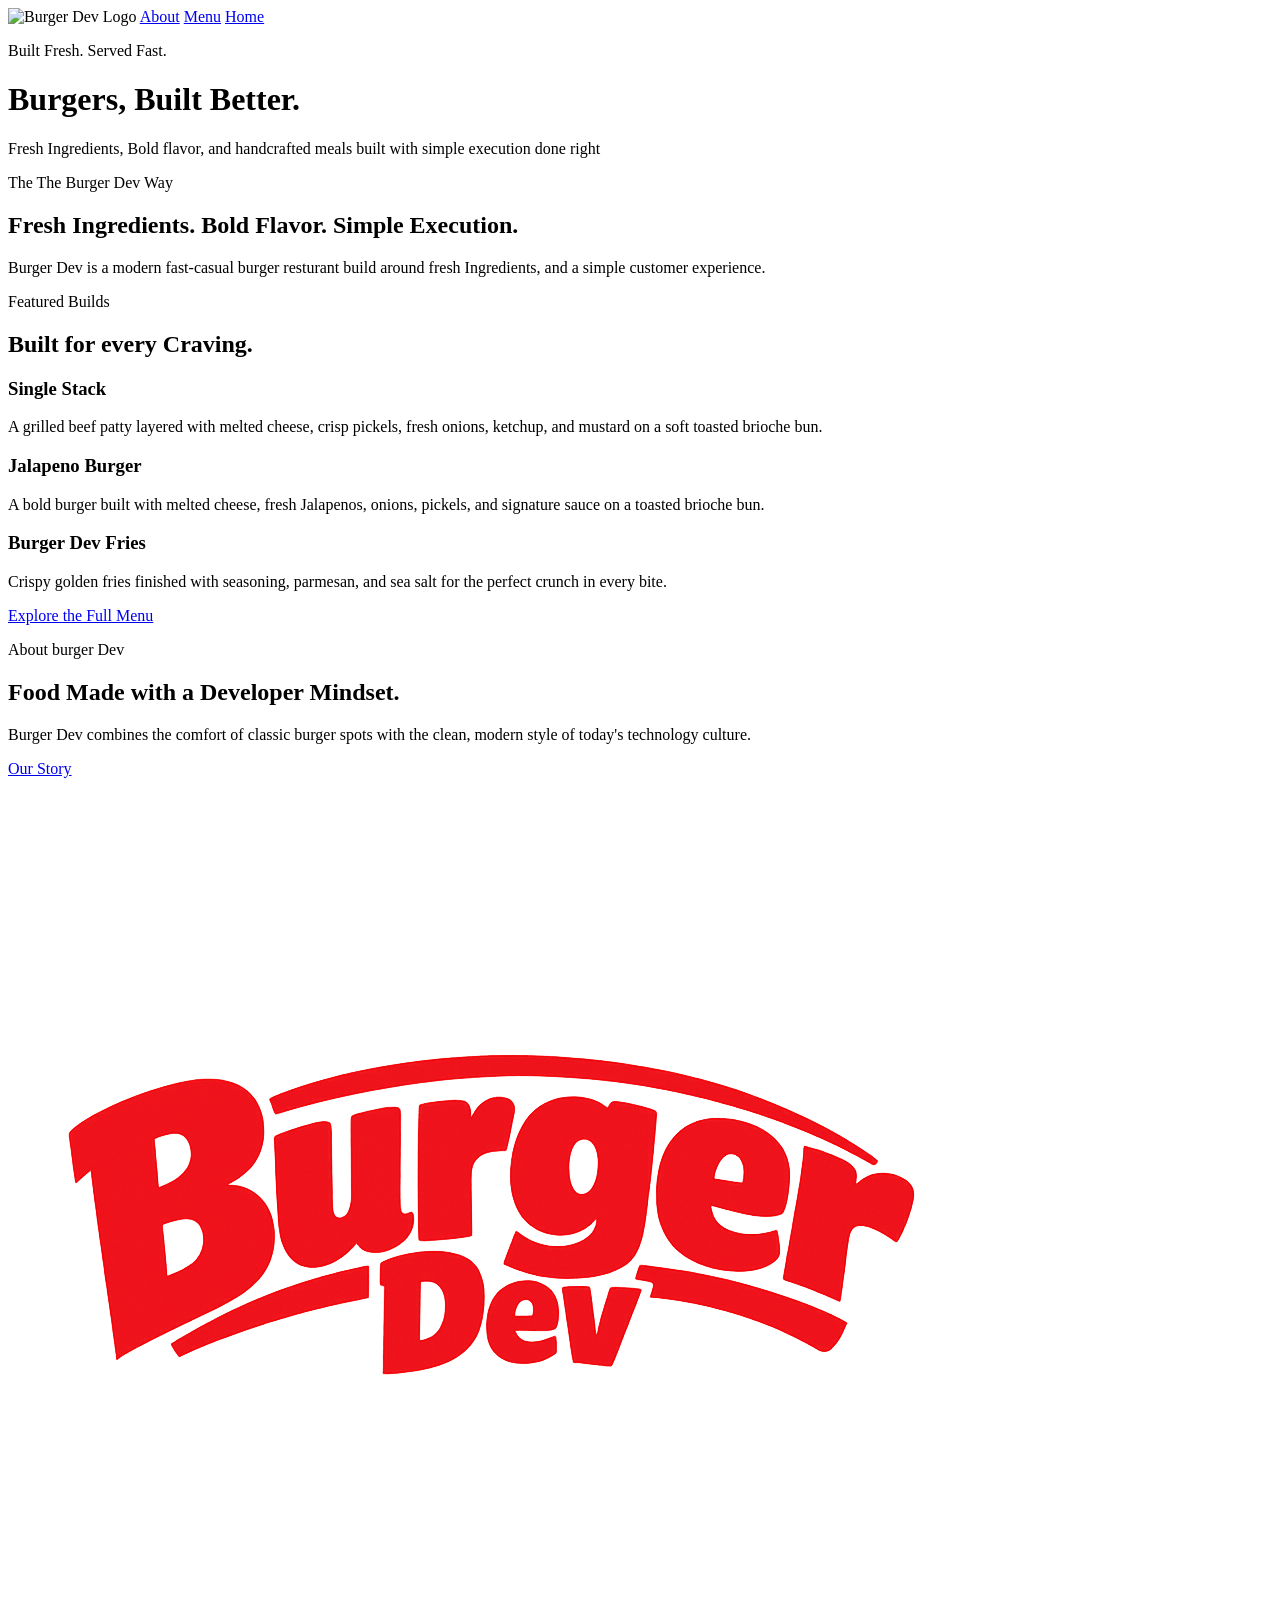
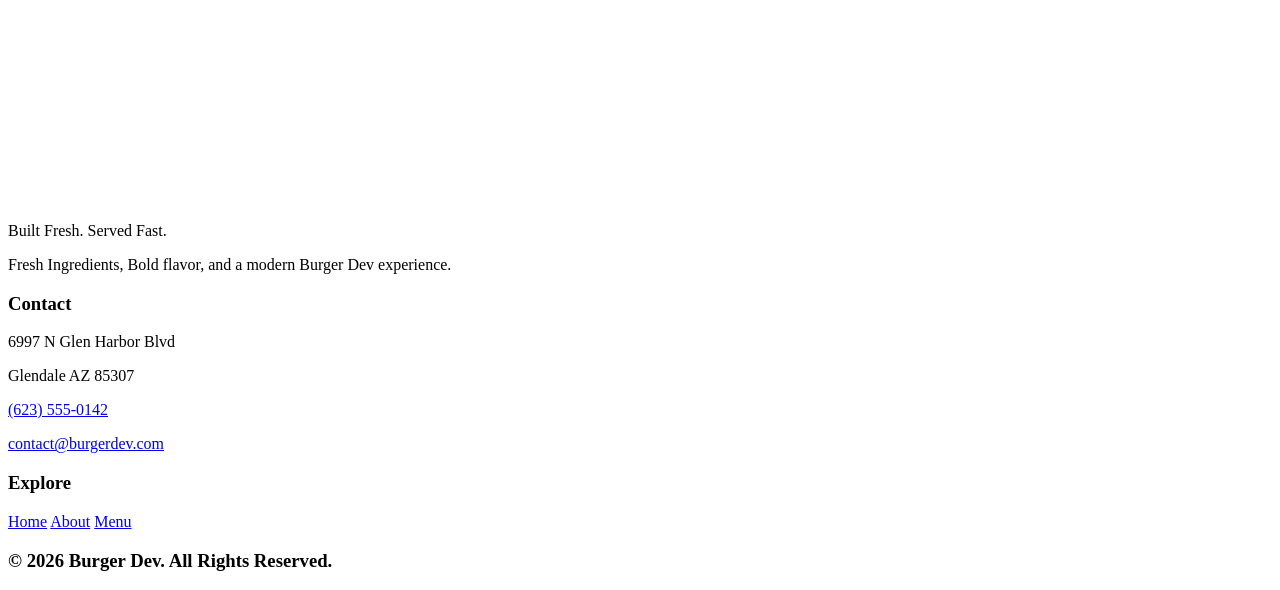
==== index.html @ a1a1878e "first commit" ====
<!DOCTYPE html>
<html lang="en">
    <head>
        <meta charset="UTF-8">
        <meta name="viewport" content="width=device-width, inital-scale=1.0">    
        <title>Burger Dev | Built Fresh. Served Fresh.</title>
    </head>
    <body>
        <!-- Navigation -->
        <nav>
            <img src="./images/Burger_Dev_logo.png" alt="Burger Dev Logo">
            <a href="./about/">About</a>
            <a href="./menu/">Menu</a>
            <a href="./">Home</a>
        </nav>

        <!-- Hero Section -->
        <header>

            <p>Built Fresh. Served Fast.</p>

            <h1>Burgers, Built Better.</h1>

            <p>Fresh Ingredients, Bold flavor, and handcrafted meals built with simple execution done right</p>

        </header>

    <main>
        <!-- Brand Introduction -->
        <section>

        <P> The The Burger Dev Way</P>

        <h2>Fresh Ingredients. Bold Flavor. Simple Execution.</h2>

        <P>Burger Dev is a modern fast-casual burger resturant build around fresh Ingredients, and a simple customer experience. </P>

        </section>

        <!-- Featured Menu -->
        <section>
        <p>Featured Builds</p>

        <h2>Built for every Craving.</h2>

        <h3>Single Stack</h3>

        <p>A grilled beef patty layered with melted cheese, crisp pickels, fresh onions, ketchup, and mustard on a soft toasted brioche bun.</p>

        <h3>Jalapeno Burger</h3>

        <p>A bold burger built with melted cheese, fresh Jalapenos, onions, pickels, and signature sauce on a toasted brioche bun.</p>

        <h3>Burger Dev Fries</h3>

        <p>Crispy golden fries finished with seasoning, parmesan, and sea salt for the perfect crunch in every bite.</p>

        <a href="./menu/">Explore the Full Menu</a>
        </section>

        <!-- About Preview -->
         <section>
        <p>About burger Dev</p>

        <h2>Food Made with a Developer Mindset.</h2>

        <p>Burger Dev combines the comfort of classic burger spots with the clean, modern style of today's technology culture.</p>

        <a href="./about/">Our Story</a>
        </section>
        
    </main>

    <footer>
        <img src="./images/Burger_Dev_Logo.png" alt="Burger Dev Logo">

        <p>Built Fresh. Served Fast.</p>

        <P>Fresh Ingredients, Bold flavor, and a modern Burger Dev experience.</P>

        <h3>Contact</h3>
        <p>6997 N Glen Harbor Blvd</p>
        <p>Glendale AZ 85307</p>

        <p><a href="16235550142">(623) 555-0142</a></p>
        <p><a href="mailto:contact@burgerdev.com">contact@burgerdev.com</a></p>
        <h3>Explore</h3>
            <a href="./">Home</a>
           <a href="./about/">About</a>
            <a href="./menu/">Menu</a>

        <h3>&copy; 2026 Burger Dev. All Rights Reserved.</h3>
    </footer>

    </body>
</html>
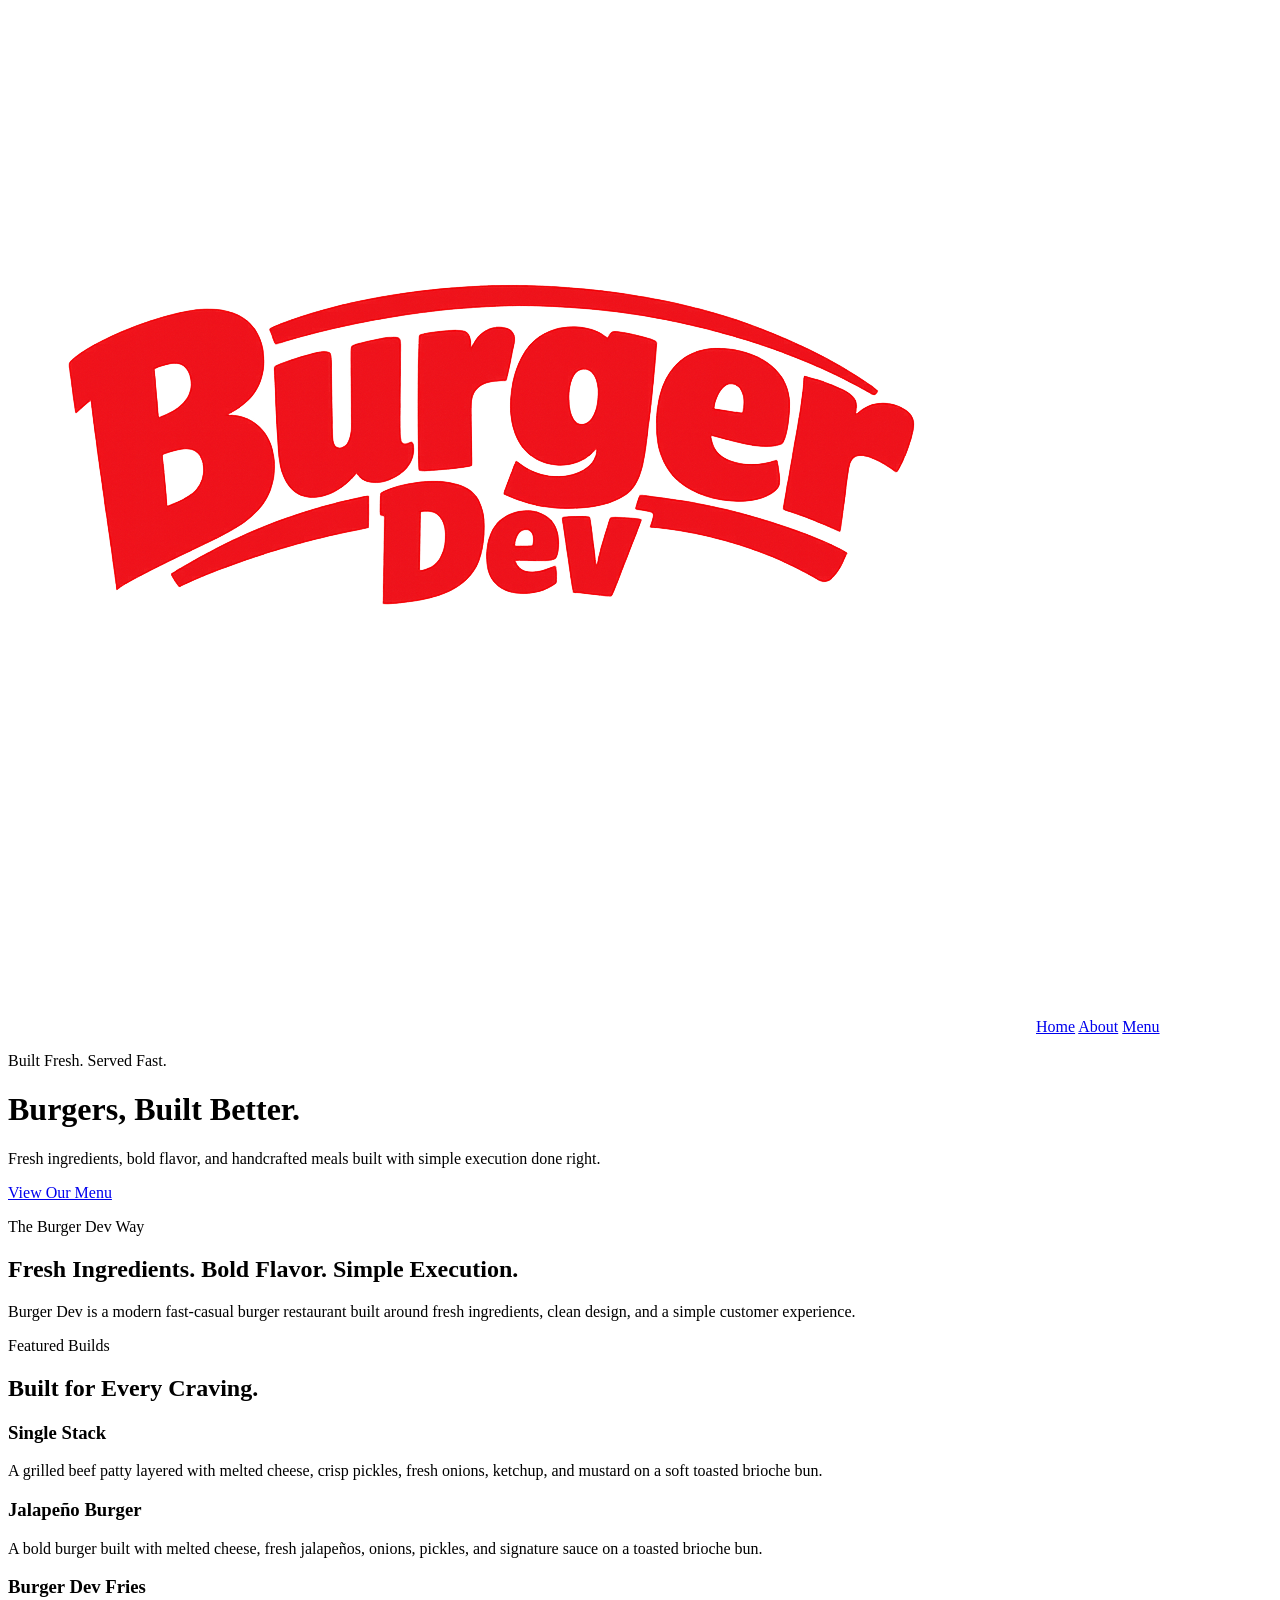
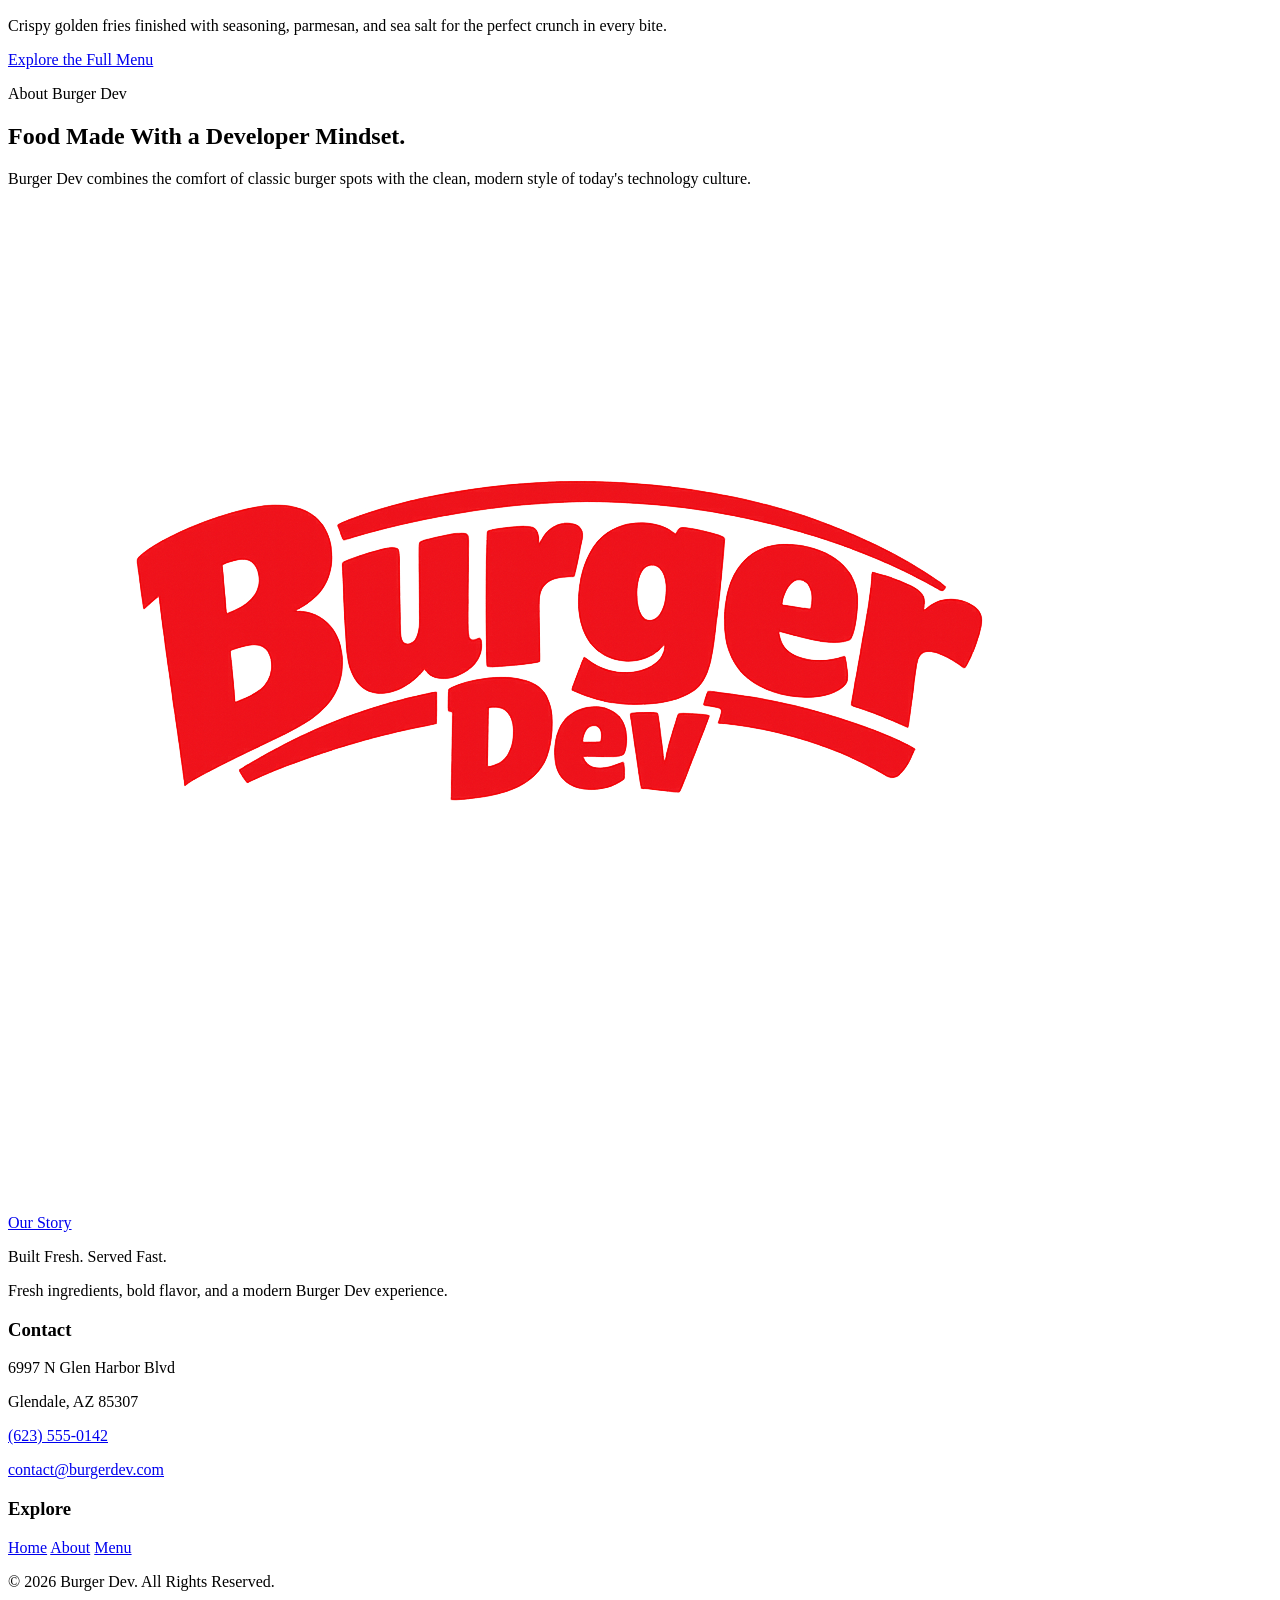
==== commit fdf292eb: "corrected changes and updates for step one" ====
--- a/index.html
+++ b/index.html
@@ -1,96 +1,132 @@
 <!DOCTYPE html>
 <html lang="en">
+
     <head>
         <meta charset="UTF-8">
-        <meta name="viewport" content="width=device-width, inital-scale=1.0">    
-        <title>Burger Dev | Built Fresh. Served Fresh.</title>
+        <meta name="description" content="Burger Dev serves fresh burgers, crispy fries, and handcrafted meals built with bold flavor and simple execution.">
+        <meta name="viewport" content="width=device-width, initial-scale=1.0">
+
+        <title>Burger Dev | Built Fresh. Served Fast.</title>
     </head>
+
     <body>
-        <!-- Navigation -->
-        <nav>
-            <img src="./images/Burger_Dev_logo.png" alt="Burger Dev Logo">
-            <a href="./about/">About</a>
-            <a href="./menu/">Menu</a>
-            <a href="./">Home</a>
-        </nav>
 
-        <!-- Hero Section -->
-        <header>
+        <!-- Site Navigation -->
+        <img src="./images/Burger_Dev_Logo.png" alt="Burger Dev Logo">
 
-            <p>Built Fresh. Served Fast.</p>
+        <a href="./">Home</a>
+        <a href="./about/">About</a>
+        <a href="./menu/">Menu</a>
 
-            <h1>Burgers, Built Better.</h1>
 
-            <p>Fresh Ingredients, Bold flavor, and handcrafted meals built with simple execution done right</p>
+        <!-- Hero Content -->
+        <p>Built Fresh. Served Fast.</p>
 
-        </header>
+        <h1>Burgers, Built Better.</h1>
 
-    <main>
+        <p>
+            Fresh ingredients, bold flavor, and handcrafted meals
+            built with simple execution done right.
+        </p>
+
+        <a href="./menu/">View Our Menu</a>
+
+
         <!-- Brand Introduction -->
-        <section>
-
-        <P> The The Burger Dev Way</P>
+        <p>The Burger Dev Way</p>
 
         <h2>Fresh Ingredients. Bold Flavor. Simple Execution.</h2>
 
-        <P>Burger Dev is a modern fast-casual burger resturant build around fresh Ingredients, and a simple customer experience. </P>
+        <p>
+            Burger Dev is a modern fast-casual burger restaurant
+            built around fresh ingredients, clean design, and a
+            simple customer experience.
+        </p>
 
-        </section>
 
         <!-- Featured Menu -->
-        <section>
         <p>Featured Builds</p>
 
-        <h2>Built for every Craving.</h2>
+        <h2>Built for Every Craving.</h2>
 
         <h3>Single Stack</h3>
 
-        <p>A grilled beef patty layered with melted cheese, crisp pickels, fresh onions, ketchup, and mustard on a soft toasted brioche bun.</p>
+        <p>
+            A grilled beef patty layered with melted cheese,
+            crisp pickles, fresh onions, ketchup, and mustard
+            on a soft toasted brioche bun.
+        </p>
 
-        <h3>Jalapeno Burger</h3>
+        <h3>Jalapeño Burger</h3>
 
-        <p>A bold burger built with melted cheese, fresh Jalapenos, onions, pickels, and signature sauce on a toasted brioche bun.</p>
+        <p>
+            A bold burger built with melted cheese,
+            fresh jalapeños, onions, pickles, and
+            signature sauce on a toasted brioche bun.
+        </p>
 
         <h3>Burger Dev Fries</h3>
 
-        <p>Crispy golden fries finished with seasoning, parmesan, and sea salt for the perfect crunch in every bite.</p>
+        <p>
+            Crispy golden fries finished with seasoning,
+            parmesan, and sea salt for the perfect
+            crunch in every bite.
+        </p>
 
         <a href="./menu/">Explore the Full Menu</a>
-        </section>
+
 
         <!-- About Preview -->
-         <section>
-        <p>About burger Dev</p>
+        <p>About Burger Dev</p>
 
-        <h2>Food Made with a Developer Mindset.</h2>
+        <h2>Food Made With a Developer Mindset.</h2>
 
-        <p>Burger Dev combines the comfort of classic burger spots with the clean, modern style of today's technology culture.</p>
+        <p>
+            Burger Dev combines the comfort of classic burger spots
+            with the clean, modern style of today's technology
+            culture.
+        </p>
 
         <a href="./about/">Our Story</a>
-        </section>
-        
-    </main>
 
-    <footer>
+
+        <!-- Footer Brand Content -->
         <img src="./images/Burger_Dev_Logo.png" alt="Burger Dev Logo">
 
         <p>Built Fresh. Served Fast.</p>
 
-        <P>Fresh Ingredients, Bold flavor, and a modern Burger Dev experience.</P>
+        <p>
+            Fresh ingredients, bold flavor, and a modern
+            Burger Dev experience.
+        </p>
 
+
+        <!-- Contact Information -->
         <h3>Contact</h3>
+
         <p>6997 N Glen Harbor Blvd</p>
-        <p>Glendale AZ 85307</p>
+        <p>Glendale, AZ 85307</p>
 
-        <p><a href="16235550142">(623) 555-0142</a></p>
-        <p><a href="mailto:contact@burgerdev.com">contact@burgerdev.com</a></p>
+        <p>
+            <a href="tel:+16235550142">(623) 555-0142</a>
+        </p>
+
+        <p>
+            <a href="mailto:contact@burgerdev.com">contact@burgerdev.com</a>
+        </p>
+
+
+        <!-- Explore Links -->
         <h3>Explore</h3>
-            <a href="./">Home</a>
-           <a href="./about/">About</a>
-            <a href="./menu/">Menu</a>
 
-        <h3>&copy; 2026 Burger Dev. All Rights Reserved.</h3>
-    </footer>
+        <a href="./">Home</a>
+        <a href="./about/">About</a>
+        <a href="./menu/">Menu</a>
+
+
+        <!-- Copyright -->
+        <p>&copy; 2026 Burger Dev. All Rights Reserved.</p>
 
     </body>
+
 </html>
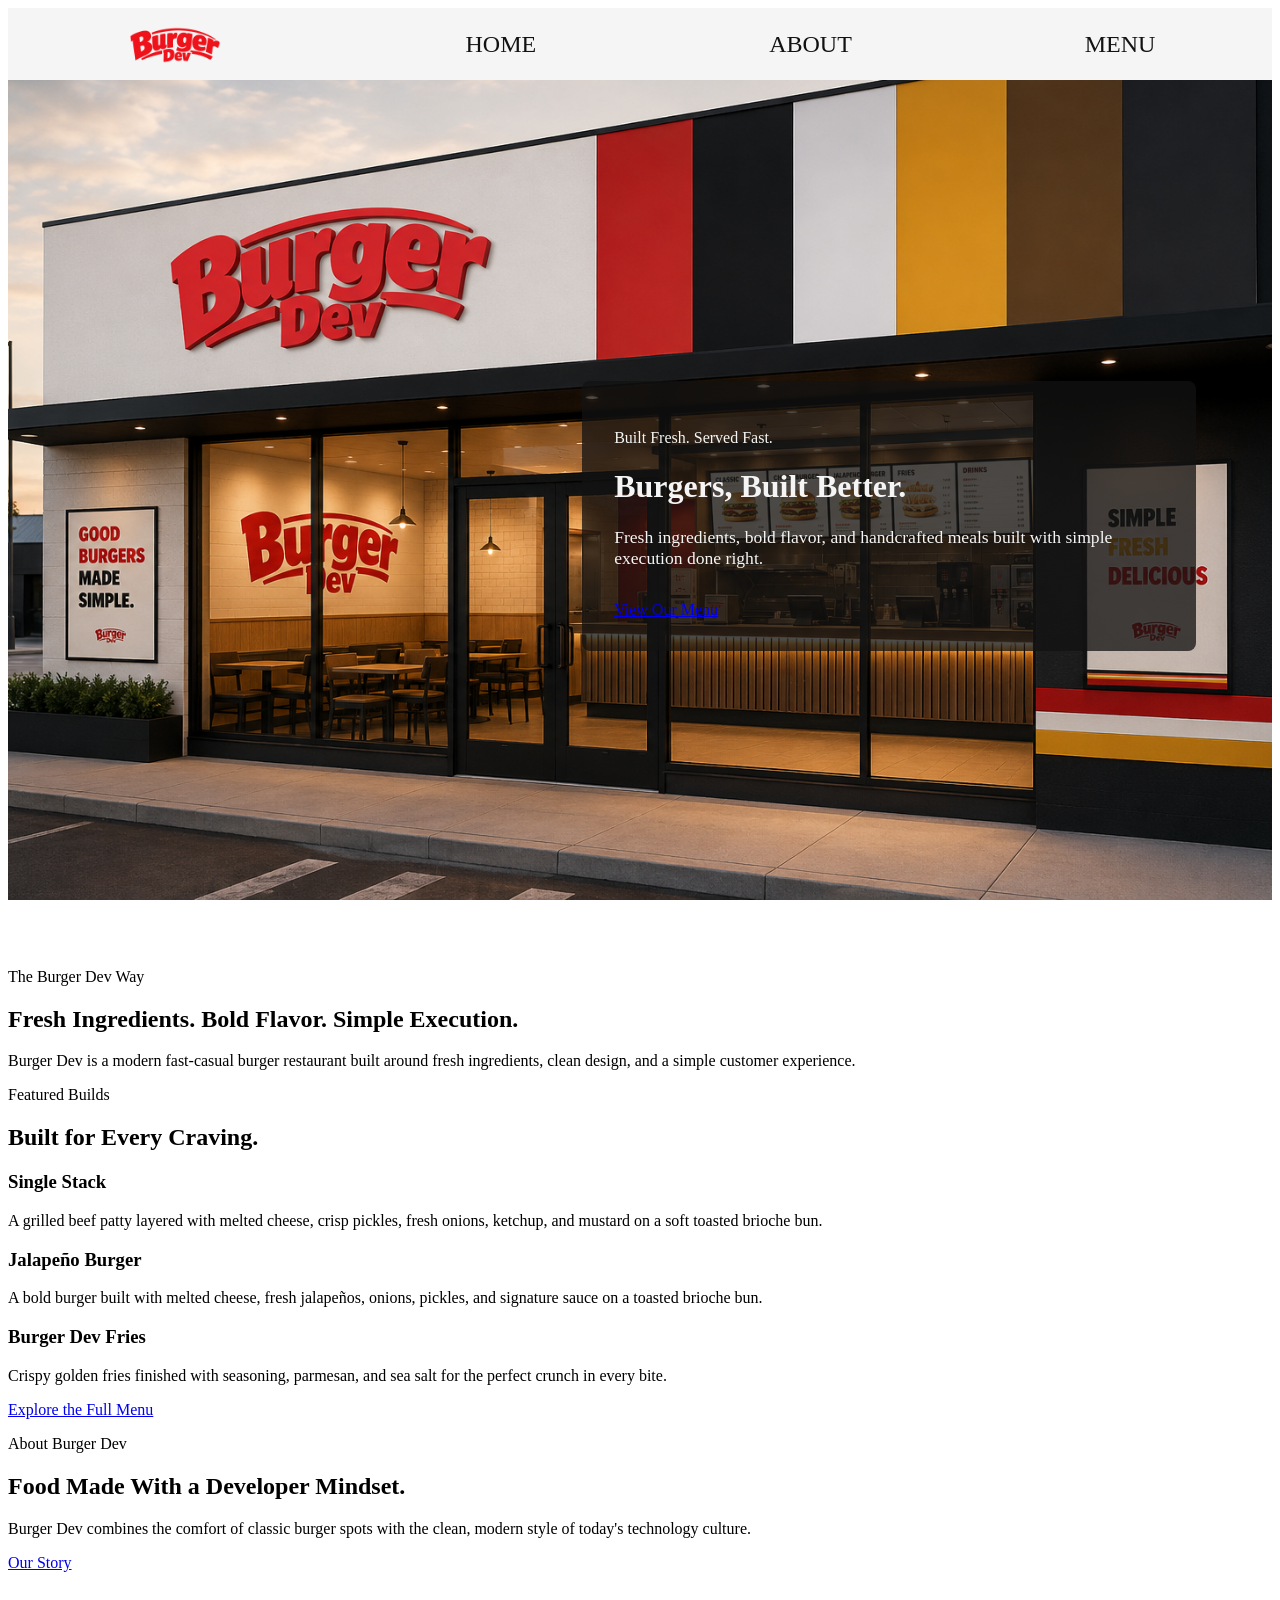
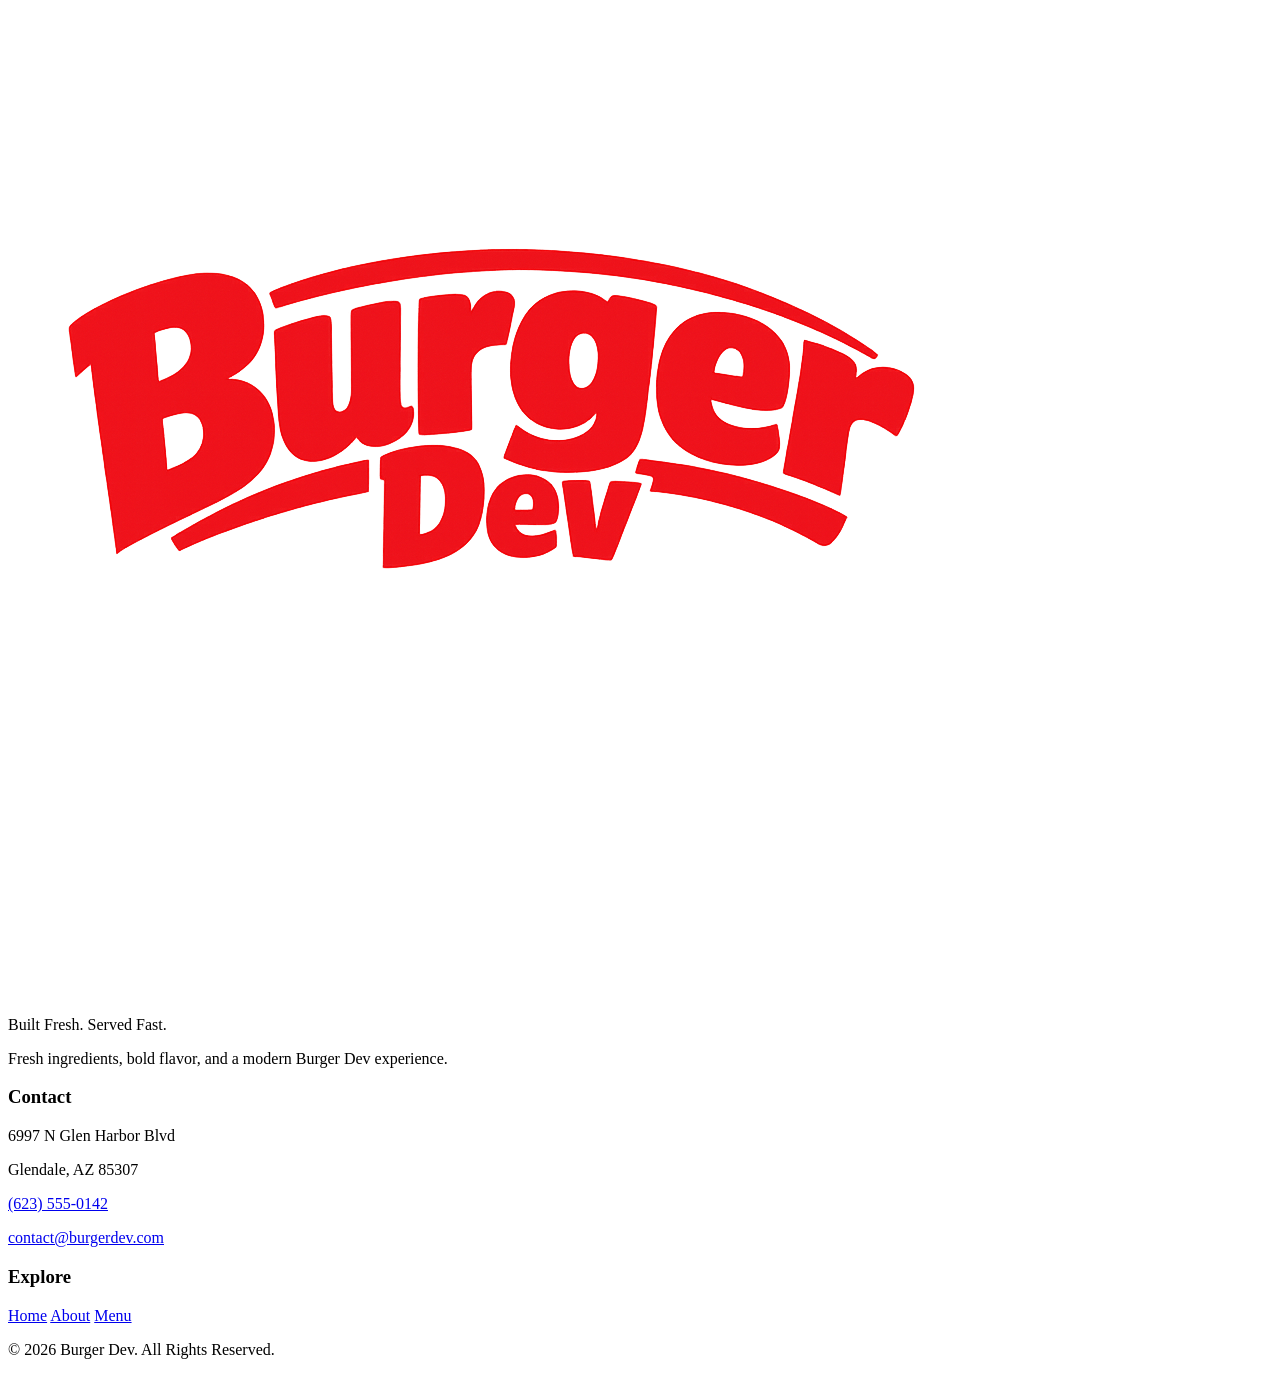
==== commit 2781ae00: "made global and hompage and changed index" ====
--- a/index.html
+++ b/index.html
@@ -7,125 +7,136 @@
         <meta name="viewport" content="width=device-width, initial-scale=1.0">
 
         <title>Burger Dev | Built Fresh. Served Fast.</title>
+
+        <!-- CSS Stylesheet -->
+        <link rel="stylesheet" type="text/css" href="./global.css">
+        <link rel="stylesheet" type="text/css" href="./homepage.css">
     </head>
 
     <body>
+        <nav>
+            <!-- Site Navigation -->
+            <a href="./" id="logo-wrapper">
+            <img src="./images/Burger_Dev_Logo.png"  alt="Burger Dev Logo" id="nav-logo">
+            </a>
 
-        <!-- Site Navigation -->
-        <img src="./images/Burger_Dev_Logo.png" alt="Burger Dev Logo">
+            <a href="./" class="nav-link">Home</a>
+            <a href="./about/" class="nav-link">About</a>
+            <a href="./menu/" class="nav-link">Menu</a>
+        </nav>
 
-        <a href="./">Home</a>
-        <a href="./about/">About</a>
-        <a href="./menu/">Menu</a>
+        <header id="hero">
+            <div class="hero-content">
+                <!-- Hero Content -->
+                <p class="section-label">Built Fresh. Served Fast.</p>
+
+                <h1>Burgers, Built Better.</h1>
+
+                <p class="hero-description">
+                    Fresh ingredients, bold flavor, and handcrafted meals
+                    built with simple execution done right.
+                </p>
+
+                <a href="./menu/" class="button">View Our Menu</a>
+            </div>
+        </header>
+
+        <main>
+            <!-- Brand Introduction -->
+            <p>The Burger Dev Way</p>
+
+            <h2>Fresh Ingredients. Bold Flavor. Simple Execution.</h2>
+
+            <p>
+                Burger Dev is a modern fast-casual burger restaurant
+                built around fresh ingredients, clean design, and a
+                simple customer experience.
+            </p>
 
 
-        <!-- Hero Content -->
-        <p>Built Fresh. Served Fast.</p>
+            <!-- Featured Menu -->
+            <p>Featured Builds</p>
 
-        <h1>Burgers, Built Better.</h1>
+            <h2>Built for Every Craving.</h2>
 
-        <p>
-            Fresh ingredients, bold flavor, and handcrafted meals
-            built with simple execution done right.
-        </p>
+            <h3>Single Stack</h3>
 
-        <a href="./menu/">View Our Menu</a>
+            <p>
+                A grilled beef patty layered with melted cheese,
+                crisp pickles, fresh onions, ketchup, and mustard
+                on a soft toasted brioche bun.
+            </p>
+
+            <h3>Jalapeño Burger</h3>
+
+            <p>
+                A bold burger built with melted cheese,
+                fresh jalapeños, onions, pickles, and
+                signature sauce on a toasted brioche bun.
+            </p>
+
+            <h3>Burger Dev Fries</h3>
+
+            <p>
+                Crispy golden fries finished with seasoning,
+                parmesan, and sea salt for the perfect
+                crunch in every bite.
+            </p>
+
+            <a href="./menu/">Explore the Full Menu</a>
+
+            <!-- About Preview -->
+            <p>About Burger Dev</p>
+
+            <h2>Food Made With a Developer Mindset.</h2>
+
+            <p>
+                Burger Dev combines the comfort of classic burger spots
+                with the clean, modern style of today's technology
+                culture.
+            </p>
+
+            <a href="./about/">Our Story</a>
+        </main>
+
+        <footer>
+            <!-- Footer Brand Content -->
+            <img src="./images/Burger_Dev_Logo.png" alt="Burger Dev Logo">
+
+            <p>Built Fresh. Served Fast.</p>
+
+            <p>
+                Fresh ingredients, bold flavor, and a modern
+                Burger Dev experience.
+            </p>
 
 
-        <!-- Brand Introduction -->
-        <p>The Burger Dev Way</p>
+            <!-- Contact Information -->
+            <h3>Contact</h3>
 
-        <h2>Fresh Ingredients. Bold Flavor. Simple Execution.</h2>
+            <p>6997 N Glen Harbor Blvd</p>
+            <p>Glendale, AZ 85307</p>
 
-        <p>
-            Burger Dev is a modern fast-casual burger restaurant
-            built around fresh ingredients, clean design, and a
-            simple customer experience.
-        </p>
+            <p>
+                <a href="tel:+16235550142">(623) 555-0142</a>
+            </p>
+
+            <p>
+                <a href="mailto:contact@burgerdev.com">contact@burgerdev.com</a>
+            </p>
 
 
-        <!-- Featured Menu -->
-        <p>Featured Builds</p>
+            <!-- Explore Links -->
+            <h3>Explore</h3>
 
-        <h2>Built for Every Craving.</h2>
-
-        <h3>Single Stack</h3>
-
-        <p>
-            A grilled beef patty layered with melted cheese,
-            crisp pickles, fresh onions, ketchup, and mustard
-            on a soft toasted brioche bun.
-        </p>
-
-        <h3>Jalapeño Burger</h3>
-
-        <p>
-            A bold burger built with melted cheese,
-            fresh jalapeños, onions, pickles, and
-            signature sauce on a toasted brioche bun.
-        </p>
-
-        <h3>Burger Dev Fries</h3>
-
-        <p>
-            Crispy golden fries finished with seasoning,
-            parmesan, and sea salt for the perfect
-            crunch in every bite.
-        </p>
-
-        <a href="./menu/">Explore the Full Menu</a>
+            <a href="./">Home</a>
+            <a href="./about/">About</a>
+            <a href="./menu/">Menu</a>
 
 
-        <!-- About Preview -->
-        <p>About Burger Dev</p>
-
-        <h2>Food Made With a Developer Mindset.</h2>
-
-        <p>
-            Burger Dev combines the comfort of classic burger spots
-            with the clean, modern style of today's technology
-            culture.
-        </p>
-
-        <a href="./about/">Our Story</a>
-
-
-        <!-- Footer Brand Content -->
-        <img src="./images/Burger_Dev_Logo.png" alt="Burger Dev Logo">
-
-        <p>Built Fresh. Served Fast.</p>
-
-        <p>
-            Fresh ingredients, bold flavor, and a modern
-            Burger Dev experience.
-        </p>
-
-
-        <!-- Contact Information -->
-        <h3>Contact</h3>
-
-        <p>6997 N Glen Harbor Blvd</p>
-        <p>Glendale, AZ 85307</p>
-
-        <p>
-            <a href="tel:+16235550142">(623) 555-0142</a>
-        </p>
-
-        <p>
-            <a href="mailto:contact@burgerdev.com">contact@burgerdev.com</a>
-        </p>
-
-
-        <!-- Explore Links -->
-        <h3>Explore</h3>
-
-        <a href="./">Home</a>
-        <a href="./about/">About</a>
-        <a href="./menu/">Menu</a>
-
-
-        <!-- Copyright -->
-        <p>&copy; 2026 Burger Dev. All Rights Reserved.</p>
+            <!-- Copyright -->
+            <p>&copy; 2026 Burger Dev. All Rights Reserved.</p>
+        </footer>
 
     </body>
 
--- a/global.css
+++ b/global.css
@@ -0,0 +1,30 @@
+nav{
+    min-height: 8dvh;
+
+    display: flex;
+    flex-direction: row;
+    justify-content: space-around;
+    align-items: center;
+
+    background-color: #f5f5f5;
+
+}
+
+#logo-wrapper{
+    max-height: 8dvh;
+    overflow: hidden;
+}
+
+#nav-logo{
+    max-height: 12dvh;
+    max-width: 12dvh;
+    margin-top: -1dvh;
+}
+
+.nav-link{
+    font-size: 1.5rem;
+    text-decoration: none;
+    text-transform: uppercase;
+    color: #121212;
+}
+
--- a/homepage.css
+++ b/homepage.css
@@ -0,0 +1,30 @@
+#hero{
+    min-height: 80dvh;
+
+    display: flex;
+    align-items: center;
+    justify-content: flex-end; 
+
+    padding: 6%;
+
+    background-image: url("./images/Store/Store Front.png");
+    background-attachment: fixed;
+    background-position: center;
+    background-repeat: no-repeat;
+    background-size: cover;
+}
+
+.hero-content{
+    max-width: 700px;
+    
+    padding: 2rem;
+    background-color: rgba(18, 18, 18, 0.75);
+    color: #f5f5f5;
+    border-radius: 8px;
+}
+
+.hero-description{
+    max-width: 550px;
+    margin-bottom: 2rem;
+    font-size: 1.1rem;
+}
